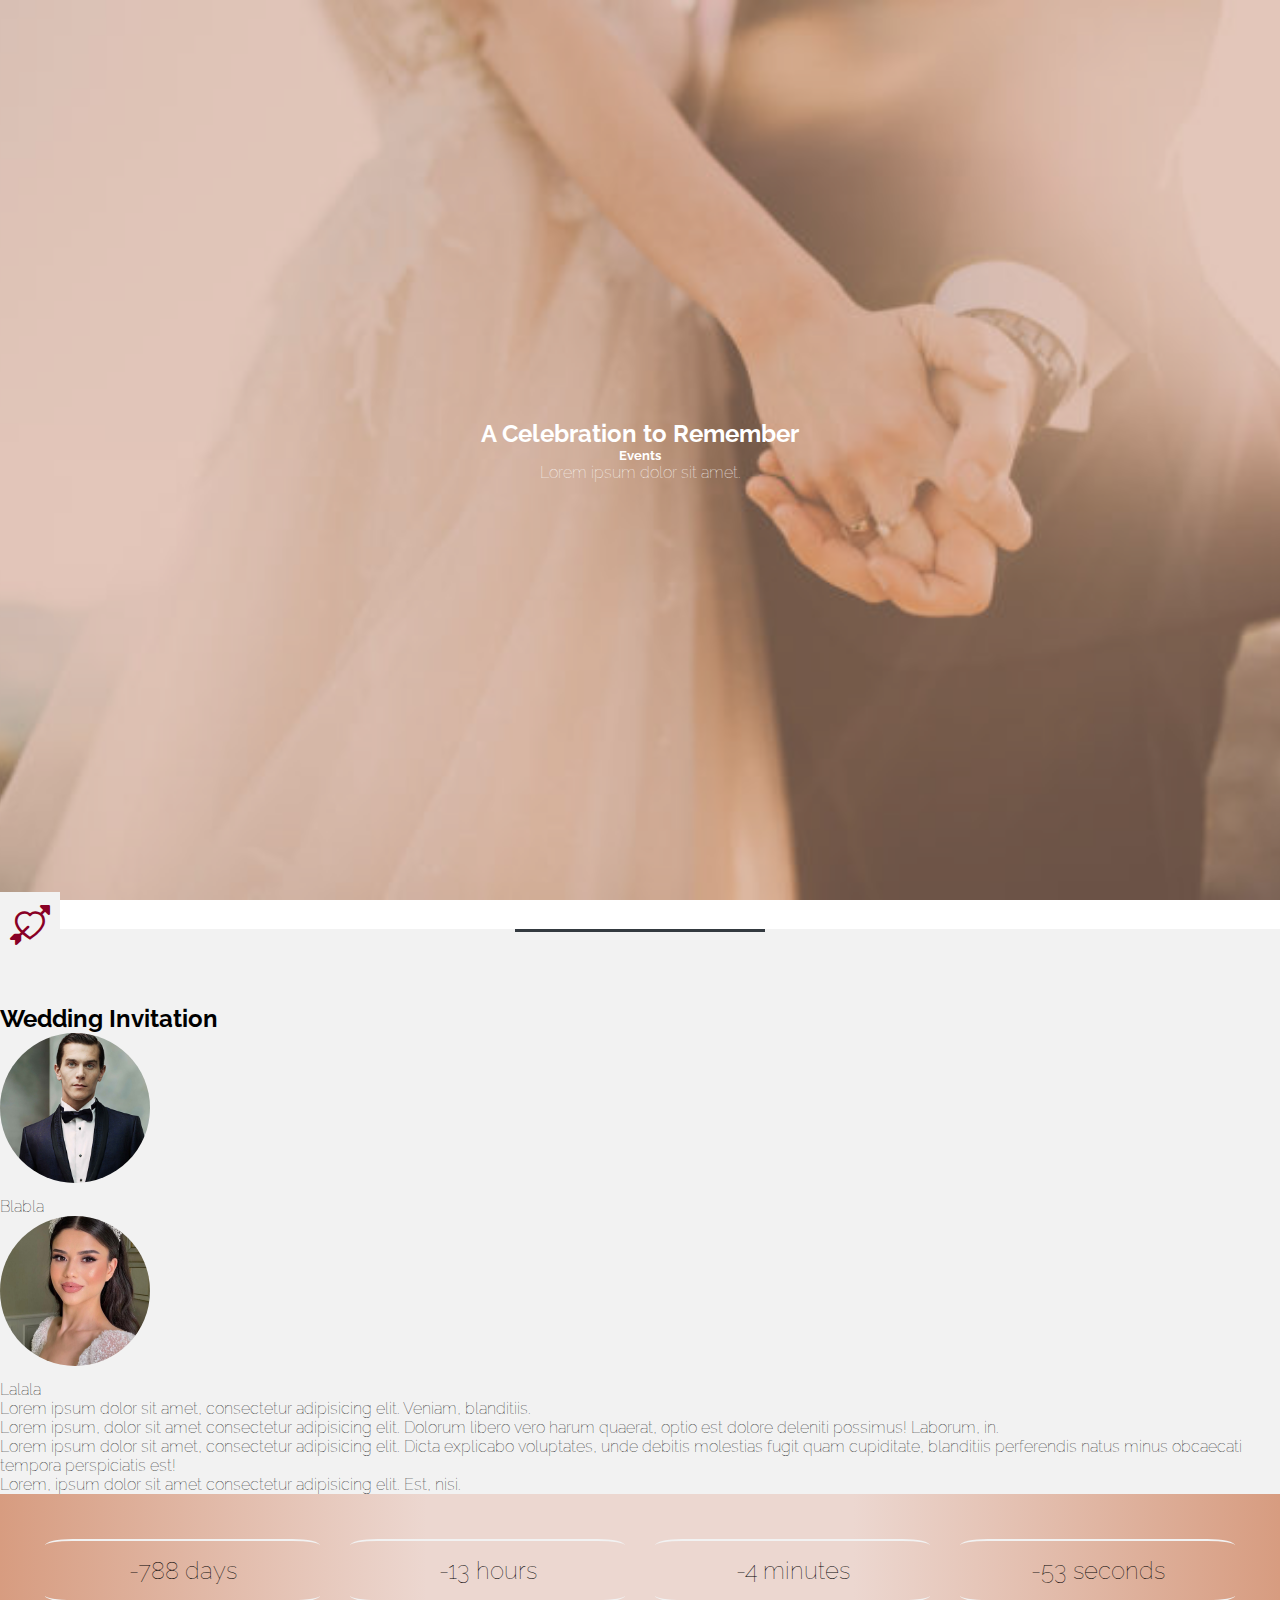
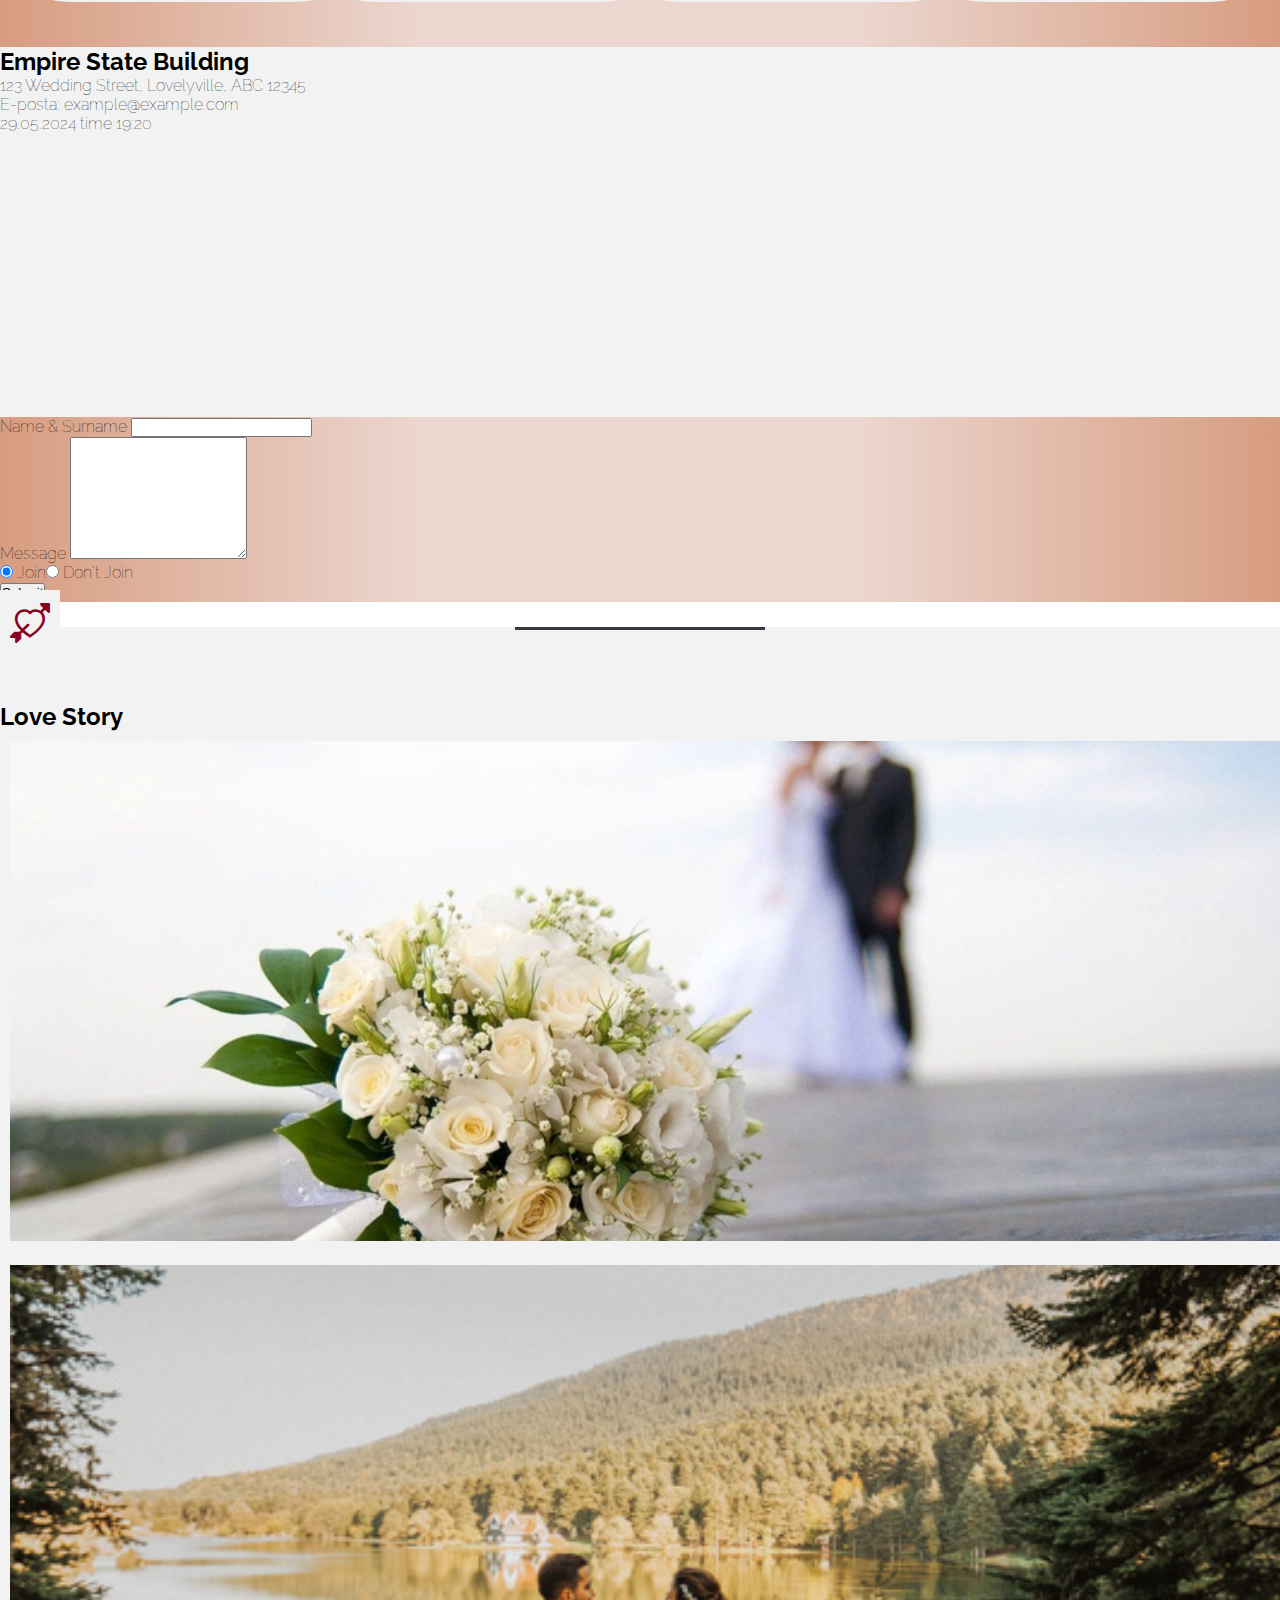
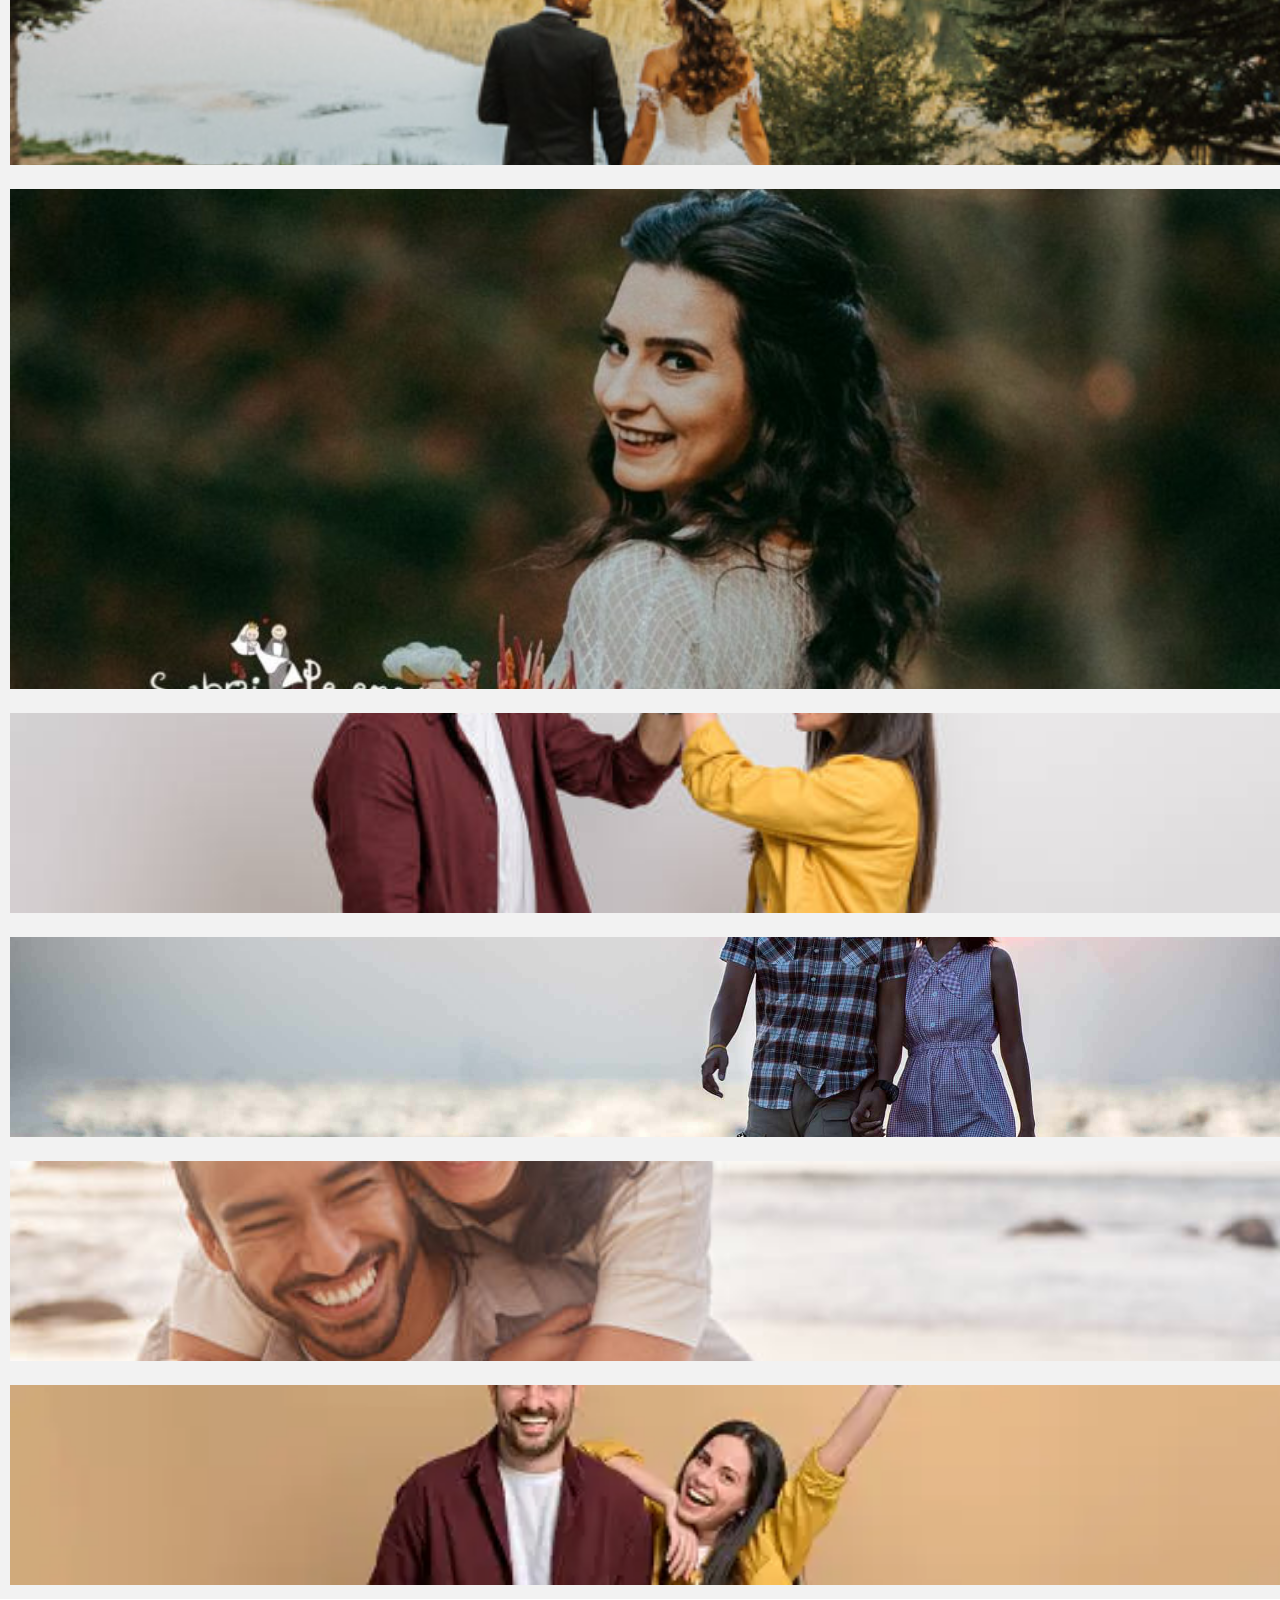
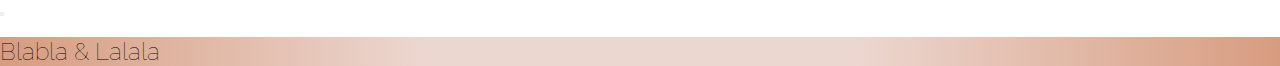
==== index.html @ fa5da20d "first commit" ====
<!DOCTYPE html>
<html lang="en">

<head>
    <meta charset="UTF-8">
    <meta name="viewport" content="width=device-width, initial-scale=1.0">
    <meta name="viewport" content="width=device-width, initial-scale=1, maximum-scale=1">
    <link rel="stylesheet" href="https://cdnjs.cloudflare.com/ajax/libs/animate.css/4.1.1/animate.min.css" />
    <link href="https://cdn.jsdelivr.net/npm/bootstrap@5.3.2/dist/css/bootstrap.min.css" rel="stylesheet"
        integrity="sha384-T3c6CoIi6uLrA9TneNEoa7RxnatzjcDSCmG1MXxSR1GAsXEV/Dwwykc2MPK8M2HN" crossorigin="anonymous">
    <link rel="stylesheet" href="css/style.css">
    <link rel="preconnect" href="https://fonts.googleapis.com">
    <link rel="preconnect" href="https://fonts.gstatic.com" crossorigin>
    <link rel="stylesheet" href="https://cdn.jsdelivr.net/npm/bootstrap-icons@1.11.3/font/bootstrap-icons.min.css">
    <link href="https://fonts.googleapis.com/css2?family=Raleway:ital,wght@0,100..900;1,100..900&display=swap"
        rel="stylesheet">
    <title>Wedding</title>
</head>

<body>
    <header class="header"></header>

    <!--First-photo start-->
    <div class="container-fluid">
        <div class="row">
            <div class="col-12 first-photo">
                <div class="firstPhoto">
                </div>
                <div class="title">
                    <h2 class="fs-1 animate__animated animate__pulse">A Celebration to Remember</h2>
                    <h5 class="fs-3">Events</h5>
                    <p class="fst-italic">Lorem ipsum dolor sit amet.</p>
                </div>
            </div>
        </div>
    </div>
    <!--First-photo end-->
    <!--Invitation text start-->
    <div class="container bg">
        <div class="invitation-title text-center p-5">
            <hr class="bracket"><i class="bi bi-arrow-through-heart heart"></i>
            <h2 class="animate__animated animate__pulse">Wedding Invitation</h2>
        </div>
        <div class="row">
            <div class="col-12 col-md-6 offset-md-3">
                <div class="p-5 text-center invitationText">
                    <div class="invitation-photos">
                        <div class="row justify-content-center">
                            <div class="col-6">
                                <div class="rounded-circle photo">
                                    <img src="img/damat.jpeg" class="img-fluid" alt="...">
                                </div>
                                <p class="fw-bold">Blabla</p>
                            </div>
                            <div class="col-6">
                                <div class="rounded-circle photo">
                                    <img src="img/gelin.jpeg" class="img-fluid" alt="...">
                                </div>
                                <p class="fw-bold">Lalala</p>
                            </div>
                        </div>
                    </div>
                    <div class="mt-5 invitation-text">
                        <p>Lorem ipsum dolor sit amet, consectetur adipisicing elit. Veniam, blanditiis.</p>
                        <p>Lorem ipsum, dolor sit amet consectetur adipisicing elit. Dolorum libero vero harum quaerat,
                            optio
                            est
                            dolore deleniti possimus! Laborum, in.</p>
                        <p>Lorem ipsum dolor sit amet, consectetur adipisicing elit. Dicta explicabo voluptates, unde
                            debitis
                            molestias fugit quam cupiditate, blanditiis perferendis natus minus obcaecati tempora
                            perspiciatis
                            est!
                        </p>
                        <p>Lorem, ipsum dolor sit amet consectetur adipisicing elit. Est, nisi.</p>
                    </div>
                </div>
            </div>
        </div>
    </div>

    <!--Invitation text end-->
    <!--Date text start-->
    <div class="container-fluid">
        <div class="row  dataText">
            <div class="col-6 box">
                <div class="content">
                    <p class="big" id="days"></p>
                </div>
            </div>
            <div class="col-6 box">
                <div class="content">
                    <p class="big" id="hours"></p>
                </div>
            </div>
            <div class="col-6 box">
                <div class="content">
                    <p class="big" id="minutes"></p>
                </div>
            </div>
            <div class="col-6 box">
                <div class="content">
                    <p class="big" id="seconds"></p>
                </div>
            </div>
        </div>
    </div>
    <!--Date text end-->

    <!--Adress start-->
    <div class="container bg p-5">
        <div class="row addres">
            <div class="col-6 adress">
                <div class="adress-name">
                    <h2>Empire State Building</h2>
                    <p>123 Wedding Street, Lovelyville, ABC 12345</p>
                    <p>E-posta: example@example.com</p>
                    <p>29.05.2024 time 19:20</p>
                </div>
            </div>
            <div class="col-6">
                <div class="adress-map">
                    <iframe
                        src="https://www.google.com/maps/embed?pb=!1m18!1m12!1m3!1d3022.415320467986!2d-73.98695128411432!3d40.75605497932937!2m3!1f0!2f0!3f0!3m2!1i1024!2i768!4f13.1!3m3!1m2!1s0x89c2588f046ee661%3A0xae84f4f3f91e995f!2sEmpire%20State%20Building!5e0!3m2!1sen!2sus!4v1625633895588!5m2!1sen!2sus"
                        width="100%" height="280" style="border:0;" allowfullscreen="" loading="lazy"></iframe>
                </div>
            </div>
        </div>
    </div>
    <!--Adress end-->
    <!--Form start-->
    <div class="container-fluid arka p-4">
        <div class="row">
            <div class="col-6 offset-3">
                <form>
                    <div class="mb-3">
                        <label for="Name-Surname" class="form-label">Name & Surname</label>
                        <input type="text" class="form-control" id="Name-Surname">
                    </div>
                    <div class="mb-3">
                        <label for="message" class="form-label">Message</label>
                        <textarea class="form-control" id="message" rows="8"></textarea>
                    </div>
                    <div class="join">
                        <div class="form-check">
                            <input class="form-check-input" type="radio" name="acceptance" id="accept" value="accept"
                                checked>
                            <label class="form-check-label" for="accept">
                                Join
                            </label>
                        </div>
                        <div class="form-check mx-5">
                            <input class="form-check-input" type="radio" name="acceptance" id="decline" value="decline">
                            <label class="form-check-label" for="decline">
                                Don't Join
                            </label>
                        </div>
                    </div>
                    <button type="submit" class="btn mt-3 btn-light">Submit</button>
                </form>
            </div>
        </div>
    </div>
    <!--Form end-->

    <!-- Gallery start -->
    <div class="container-lg bg">
        <div class="invitation-title text-center p-5">
            <hr class="bracket"><i class="bi bi-arrow-through-heart heart"></i>
            <h2 class="animate__animated animate__pulse">Love Story</h2>
        </div>
        <div class="row row-cols-1 row-cols-sm-2 row-cols-md-3">
            <div class="col">
                <div class="photo-box-first photo-box1 gallery-item ">

                </div>
            </div>
            <div class="col">
                <div class="photo-box-first photo-box2 ">

                </div>
            </div>
            <div class="col">
                <div class="photo-box-first photo-box3 ">

                </div>
            </div>
        </div>
        <div class="row row-cols-1 row-cols-sm-2 row-cols-md-4">
            <div class="col">
                <div class="photo-box-second photo-box4 gallery-item "></div>
            </div>
            <div class="col">
                <div class="photo-box-second photo-box5 gallery-item "></div>
            </div>
            <div class="col">
                <div class="photo-box-second photo-box6 gallery-item "></div>
            </div>
            <div class="col">
                <div class="photo-box-second photo-box7 "></div>
            </div>
        </div>
    </div>
    <!-- Gallery end -->

 <!-- Modal -->
<div class="modal fade" id="gallery-modal" tabindex="-1" aria-labelledby="exampleModalLabel" aria-hidden="true">
    <div class="modal-dialog modal-dialog-centered modal-lg custom-modal">
        <div class="modal-content">
            <div class="modal-header">
                <button type="button" class="btn-close" data-bs-dismiss="modal" aria-label="Close"></button>
            </div>
            <div class="modal-body">
                <img src="" class="modal-img" alt="">
            </div>
        </div>
    </div>
</div>

    <!-- Footer start -->
    <footer class="container-fluid arka mt-5">
        <div class="p-4 text-center text-black footer">
            <p class="big">Blabla & Lalala</p>
        </div>
    </footer>
    <!-- Footer end -->

    <script src="https://cdn.jsdelivr.net/npm/bootstrap@5.3.2/dist/js/bootstrap.bundle.min.js"
        integrity="sha384-C6RzsynM9kWDrMNeT87bh95OGNyZPhcTNXj1NW7RuBCsyN/o0jlpcV8Qyq46cDfL"
        crossorigin="anonymous"></script>
    <script src="js/main.js"></script>
</body>

</html>
---- css/style.css ----
*{
    padding: 0;
    margin: 0;
}
body {
    font-family: "Raleway", sans-serif;
    font-optical-sizing: auto;
    font-weight: 100;
    font-style: normal;
    overflow-x: hidden;
}
.header {
    position: fixed;
    /* Bölümü sabit konumlandır */
    top: -100px;
    z-index: 999;
    /* Diğer elementlerin üzerine çıkmasını sağlar */
    transition: top 0.3s;
    /* Geçiş efekti */
    width: 100%;
    height: 40px;
    background-color: white;
}

.header.active {
    top: 0;
}
.bracket {
    border: none;
    border-top: 3px solid #343a40;
    max-width: 250px;
    margin: 25px auto;
}

.heart {
    color: #890025;
    position: relative;
    top: -55px;
    font-size: 40px;
    border: 10px solid #f2f2f2;
    background-color: #f2f2f2;
}
/* firstPhoto */
.container-lg, .container-fluid {
    padding-right: 0;
    padding-left: 0;
    margin-right: auto;
    margin-left: auto;
}


.firstPhoto{
    background-image: url(../img/dugun12.jpeg);
    width: 100%;
    height: 100vh;
    display: inline-block;
    background-size: cover;
    background-position: center;
    cursor: pointer;
    transition: transform 0.3s ease;
    overflow: hidden;
    object-fit: cover;
}

.firstPhoto::after {
    content: '';
    position: absolute;
    top: 0;
    left: 0;
    width: 100%;
    height: 100%;
    background-color: rgba(212, 162, 139, 0.5);
}

.title {
    position: absolute;
    top: 50%;
    left: 50%;
    transform: translate(-50%, -50%);
    text-align: center;
    color: white;
}

/* invitationText */

.bg {
    background-color: #f2f2f2;
}
.photo {
    width: 150px;
    height: 150px;
    overflow: hidden;
    margin-bottom: 10px;
    display: inline-block;
}

.photo img {
    width: 100%;
    height: 100%;
    object-fit: cover;
    border-radius: 50%;
}
@media screen and (max-width: 576px) {
    .invitation-photos .row {
        flex-direction: column;
        align-items: center;
    }

    .invitation-photos .col-6 {
        width: 100%;
        max-width: 150px;
        margin-bottom: 20px;
    }

    .invitation-text {
        font-size: 0.9em;
    }
}
@media screen and (max-width: 768px) {
    .invitation-photos .row {
        flex-direction: column;
        align-items: center;
    }

    .invitation-photos .col-6 {
        width: 100%;
        max-width: 150px;
        margin-bottom: 20px;
    }

    .invitation-text {
        font-size: 0.9em;
    }
}

/* dataText */
.dataText{
    display: flex;
    background: linear-gradient(to right, #D79C80, #ECD7D0, #ECD7D0, #D79C80);
    padding: 30px;
}
.box{
    border-top: 2px solid #f2f2f2;
    border-bottom: 2px solid #f2f2f2;
    margin: 15px; 
    padding: 15px;
    flex: 1;
    justify-content: center; 
    align-items: center;
    border-radius: 10%;
}
.content {
    text-align: center; 
}
.big {
    font-size: 24px; 
}
@media screen and (max-width: 576px) {
    .dataText .row {
        flex-wrap: wrap;
    }
    .box {
        flex-basis: 100%;
        margin: 15px 0;
    }
    .box:nth-child(odd) {
        flex-basis: calc(50% - 30px);
    }
}


/* adress */
.address{
    display: flex;
    justify-content: center; 
    align-items: center;
}
@media screen and (max-width: 576px) {
    .address {
        flex-direction: column;
        align-items: center;
        
    }

    .address-info,
    .address-map {
        width: 100%;
    }

    .address-info {
        margin-bottom: 20px;
    }
}

/* Form */
.arka{
    background: linear-gradient(to right, #D79C80, #ECD7D0, #ECD7D0, #D79C80);
}

.join{
    display: flex;
}
@media screen and (max-width: 576px) {
    .col-6 {
        width: 100%;
        margin-left: auto;
        margin-right: auto;
    }
    .form-control {
        width: 100%;
    }
}


/* gallery */
.photo-box-first{
    width: 100%;
    height: 500px;
    margin: 10px;
    display: inline-block;
    background-size: cover;
    background-position: center;
    cursor: pointer;
    transition: transform 0.3s ease;
    overflow: hidden;
}
.photo-box-second{
    width: 100%;
    height: 200px;
    margin: 10px;
    display: inline-block;
    background-size: cover;
    background-position: center;
    cursor: pointer;
    transition: transform 0.3s ease;
    overflow: hidden;
}
.photo-box1{
    background-image: url("../img/dugun1.webp");
}
.photo-box2{
    background-image: url("../img/dugun2.jpeg");
}
.photo-box3{
    background-image: url("../img/dugun3.jpeg");
}
.photo-box4{
    background-image: url("../img/dugun6.jpeg");
}
.photo-box5{
    background-image: url("../img/dugun4.jpeg");
}
.photo-box6{
    background-image: url("../img/dugun5.jpeg");
}
.photo-box7{
    background-image: url("../img/dugun7.webp");
}

.photo-box-first:hover, .photo-box-second:hover{
    transform: scale(1.02);
}
@media screen and (max-width: 576px) {
    .row-cols-1.row-cols-sm-2.row-cols-md-3.row-cols-md-4 {
        flex-direction: column;
    }
}

.custom-modal {
    max-width: 50%; /* Modalın maksimum genişliği */
    max-height: 50%; /* Modalın maksimum yüksekliği */
}

.modal-img {
    max-width: 100%; /* Resmin maksimum genişliği */
    max-height: 100%; /* Resmin maksimum yüksekliği */
}
.buttons {
    position: absolute;
    top: 50%;
    left: 0;
    right: 0;
    transform: translateY(-50%);
}

.btn-prev {
    position: absolute;
    left: 10px; /* Modalın soluna hizala */
}

.btn-next {
    position: absolute;
    right: 10px; /* Modalın sağına hizala */
}

@media (max-width: 576px) {
    .modal-dialog {
      max-width: 100%;
      margin: auto;
    }
  }
/* footer */
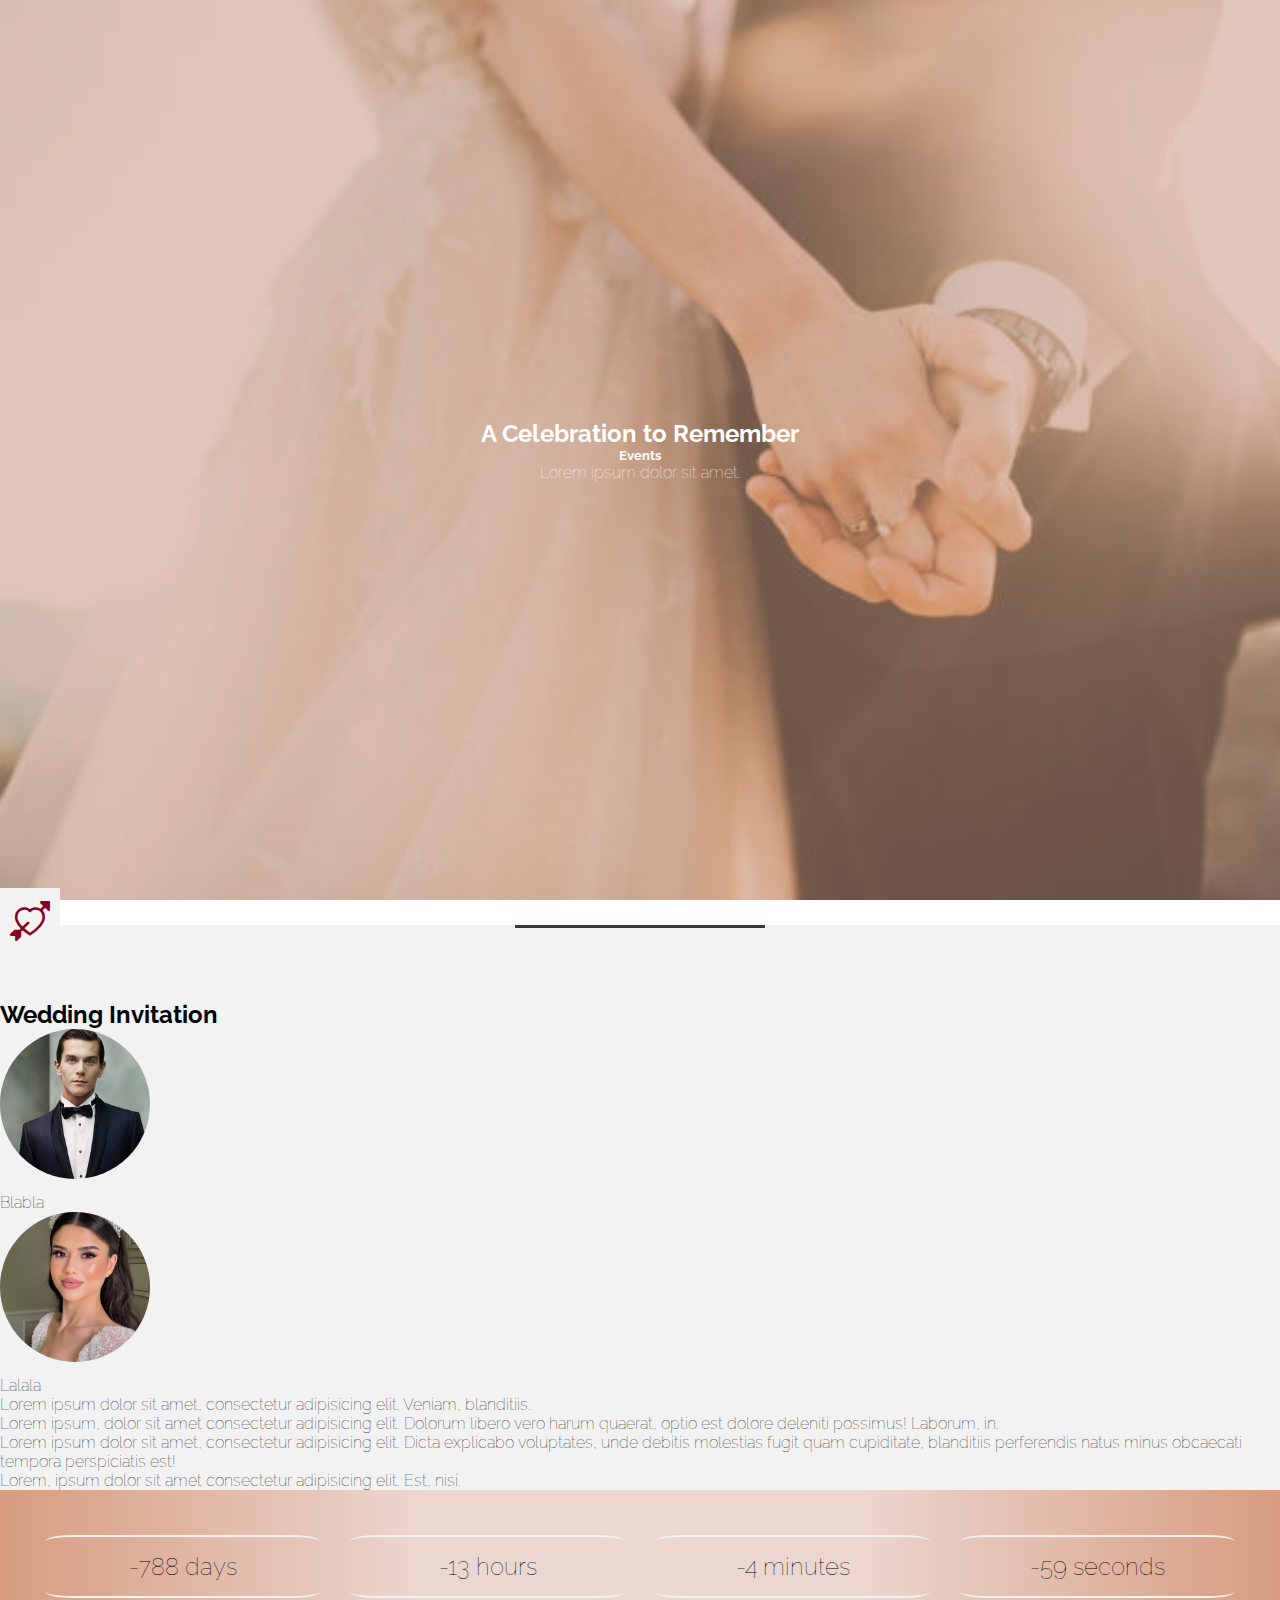
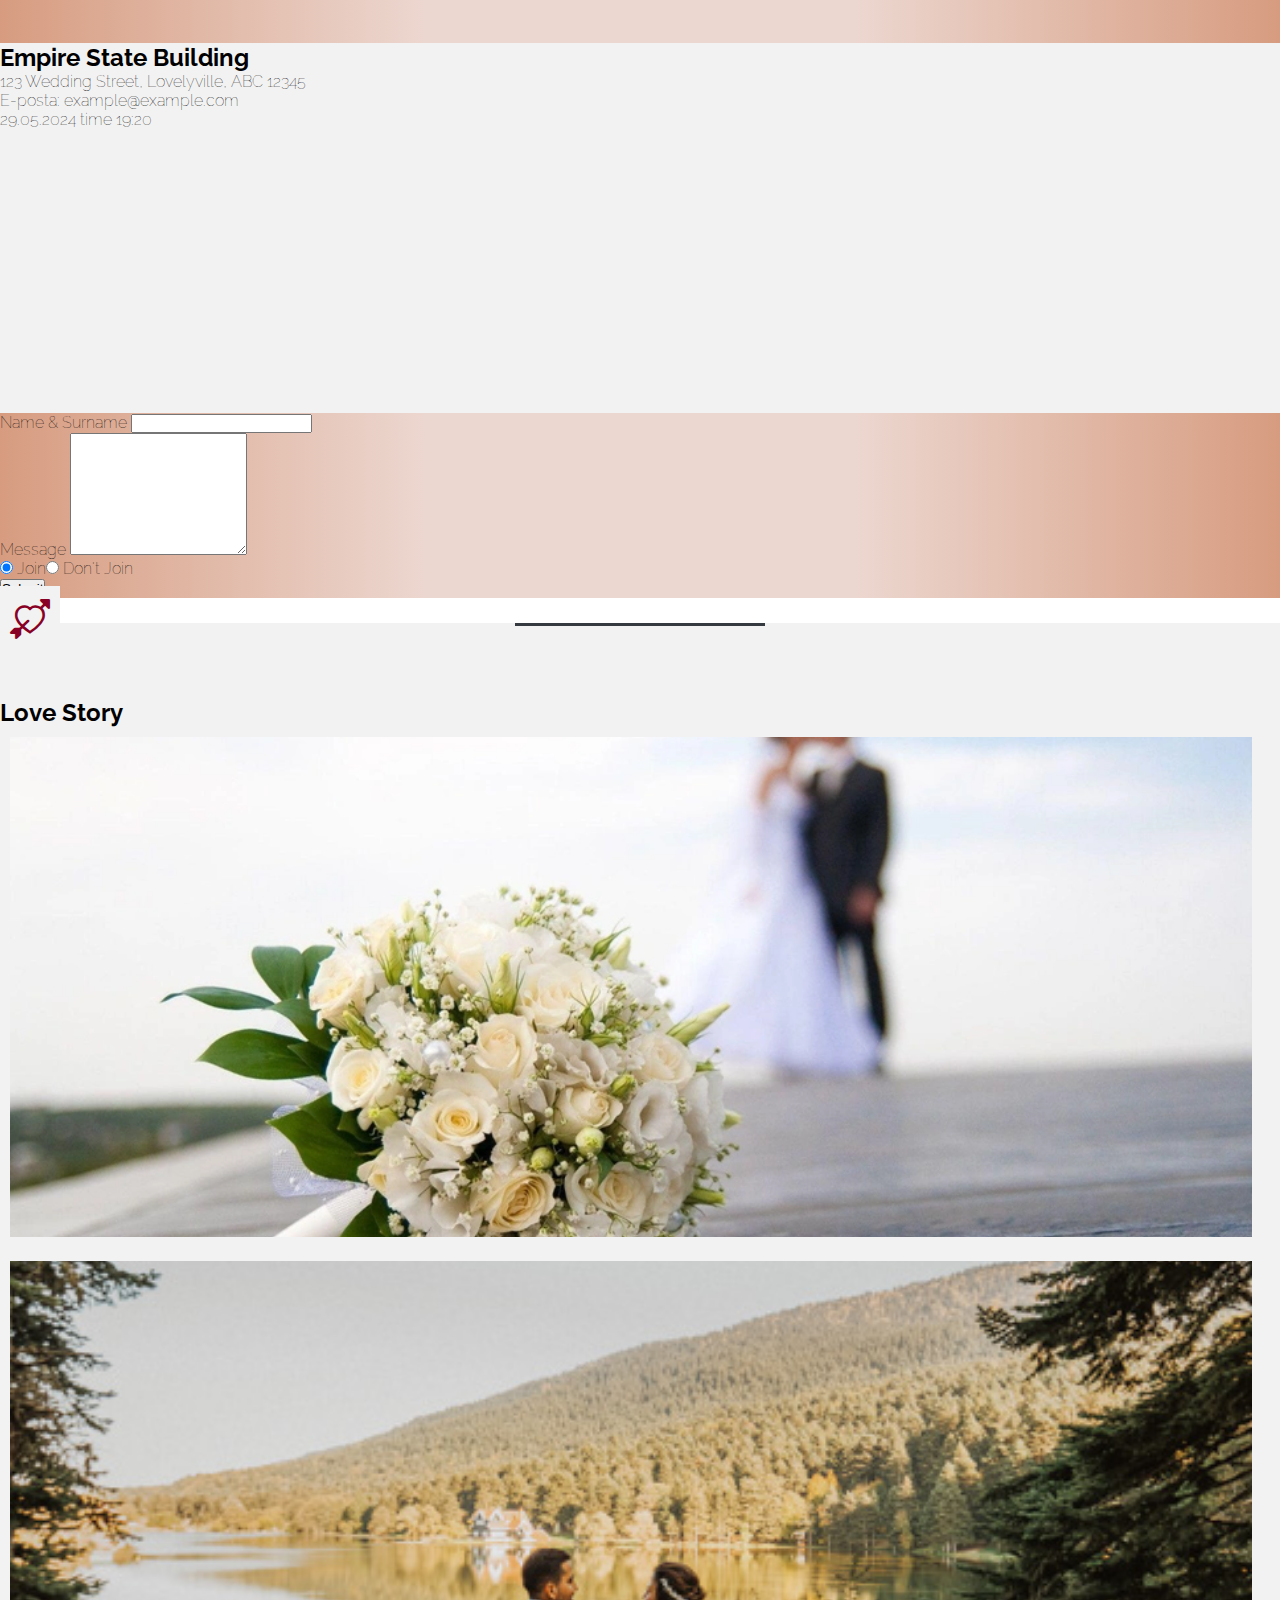
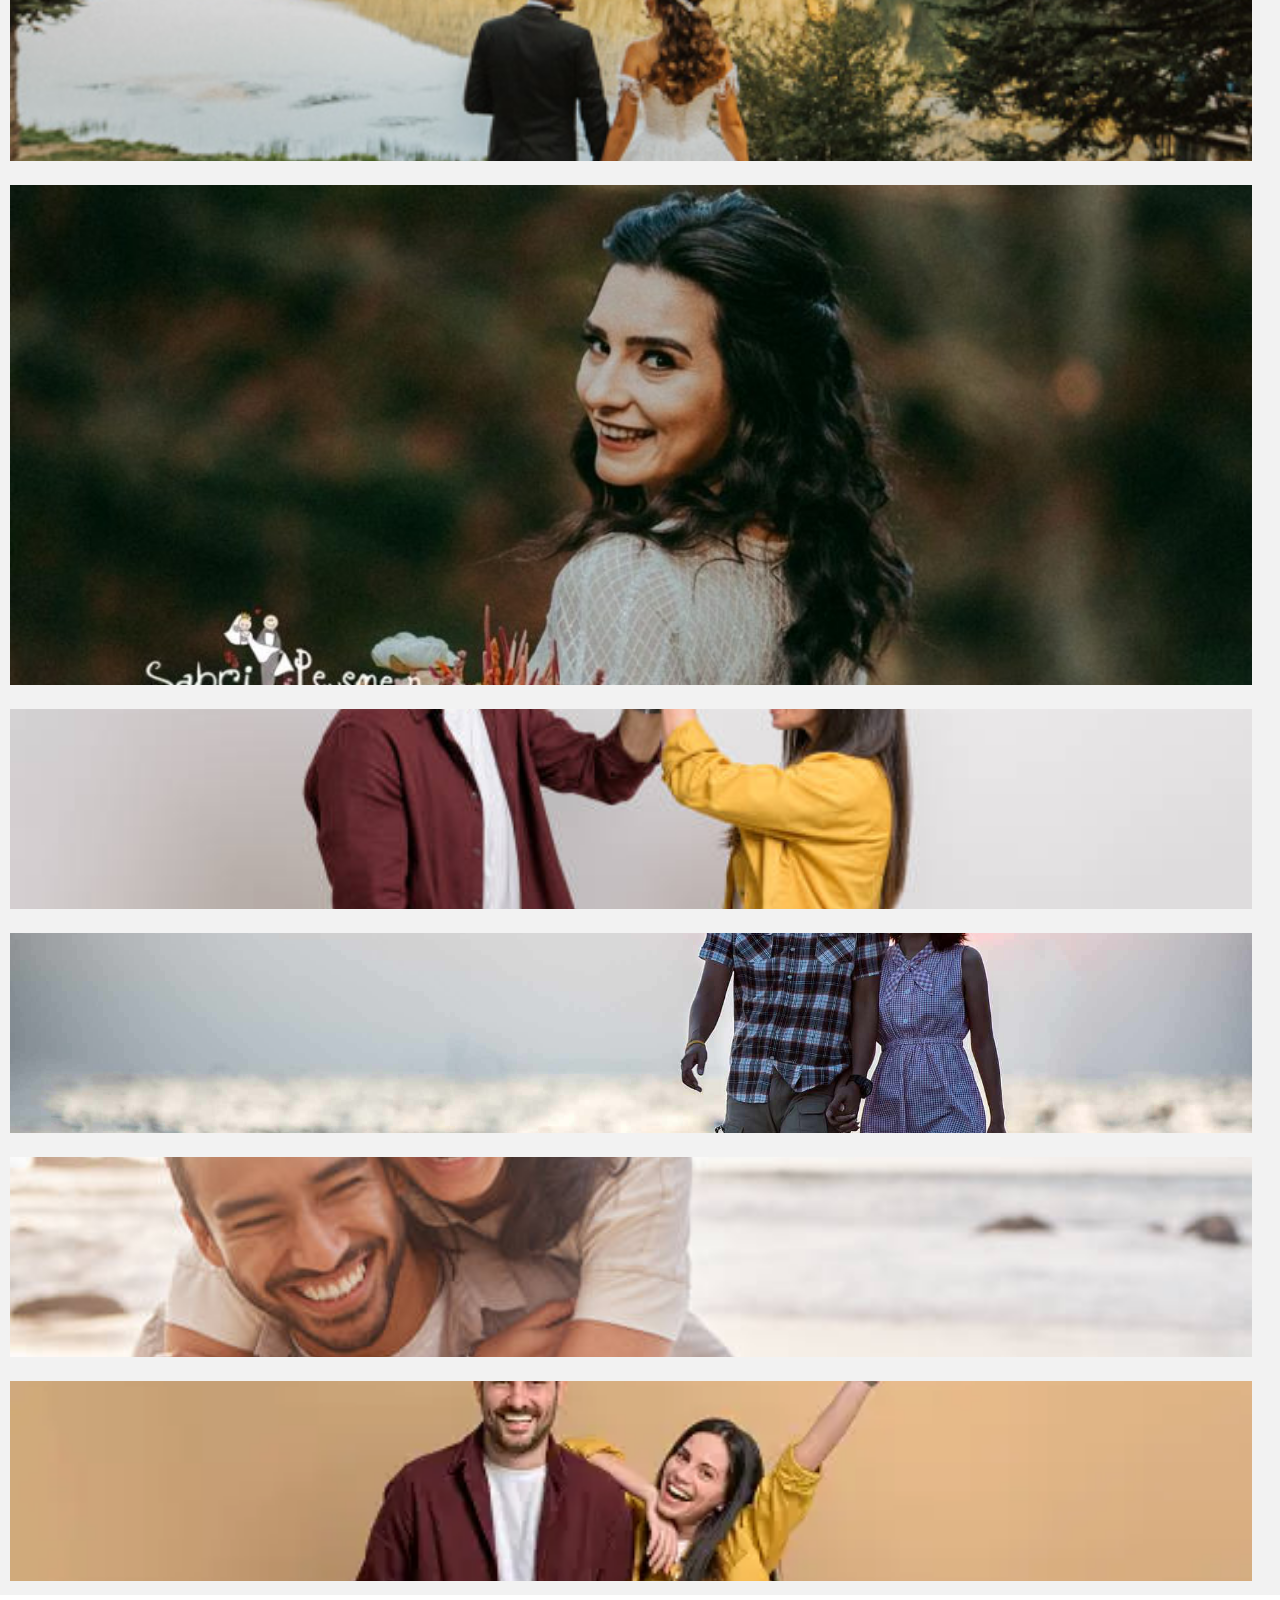
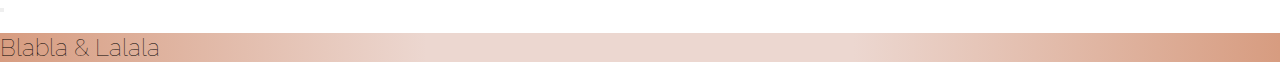
==== commit bd373582: "second" ====
--- a/index.html
+++ b/index.html
@@ -21,7 +21,7 @@
     <header class="header"></header>
 
     <!--First-photo start-->
-    <div class="container-fluid">
+    <div class="container-fluid bg">
         <div class="row">
             <div class="col-12 first-photo">
                 <div class="firstPhoto">
@@ -82,23 +82,23 @@
     <!--Invitation text end-->
     <!--Date text start-->
     <div class="container-fluid">
-        <div class="row  dataText">
-            <div class="col-6 box">
+        <div class="row  dataText arka">
+            <div class="col box">
                 <div class="content">
                     <p class="big" id="days"></p>
                 </div>
             </div>
-            <div class="col-6 box">
+            <div class="col box">
                 <div class="content">
                     <p class="big" id="hours"></p>
                 </div>
             </div>
-            <div class="col-6 box">
+            <div class="col box">
                 <div class="content">
                     <p class="big" id="minutes"></p>
                 </div>
             </div>
-            <div class="col-6 box">
+            <div class="col box">
                 <div class="content">
                     <p class="big" id="seconds"></p>
                 </div>
--- a/css/style.css
+++ b/css/style.css
@@ -7,7 +7,7 @@
     font-optical-sizing: auto;
     font-weight: 100;
     font-style: normal;
-    overflow-x: hidden;
+   
 }
 .header {
     position: fixed;
@@ -41,25 +41,13 @@
     background-color: #f2f2f2;
 }
 /* firstPhoto */
-.container-lg, .container-fluid {
-    padding-right: 0;
-    padding-left: 0;
-    margin-right: auto;
-    margin-left: auto;
-}
-
-
 .firstPhoto{
     background-image: url(../img/dugun12.jpeg);
     width: 100%;
     height: 100vh;
-    display: inline-block;
-    background-size: cover;
-    background-position: center;
-    cursor: pointer;
-    transition: transform 0.3s ease;
-    overflow: hidden;
-    object-fit: cover;
+    background-size: cover;
+    background-position: center;
+   
 }
 
 .firstPhoto::after {
@@ -68,8 +56,10 @@
     top: 0;
     left: 0;
     width: 100%;
-    height: 100%;
+    height: 100vh;
     background-color: rgba(212, 162, 139, 0.5);
+    background-size: cover;
+    background-position: center;
 }
 
 .title {
@@ -80,7 +70,6 @@
     text-align: center;
     color: white;
 }
-
 /* invitationText */
 
 .bg {
@@ -136,7 +125,6 @@
 /* dataText */
 .dataText{
     display: flex;
-    background: linear-gradient(to right, #D79C80, #ECD7D0, #ECD7D0, #D79C80);
     padding: 30px;
 }
 .box{
@@ -214,7 +202,7 @@
 
 /* gallery */
 .photo-box-first{
-    width: 100%;
+    width: 97%;
     height: 500px;
     margin: 10px;
     display: inline-block;
@@ -225,7 +213,7 @@
     overflow: hidden;
 }
 .photo-box-second{
-    width: 100%;
+    width: 97%;
     height: 200px;
     margin: 10px;
     display: inline-block;
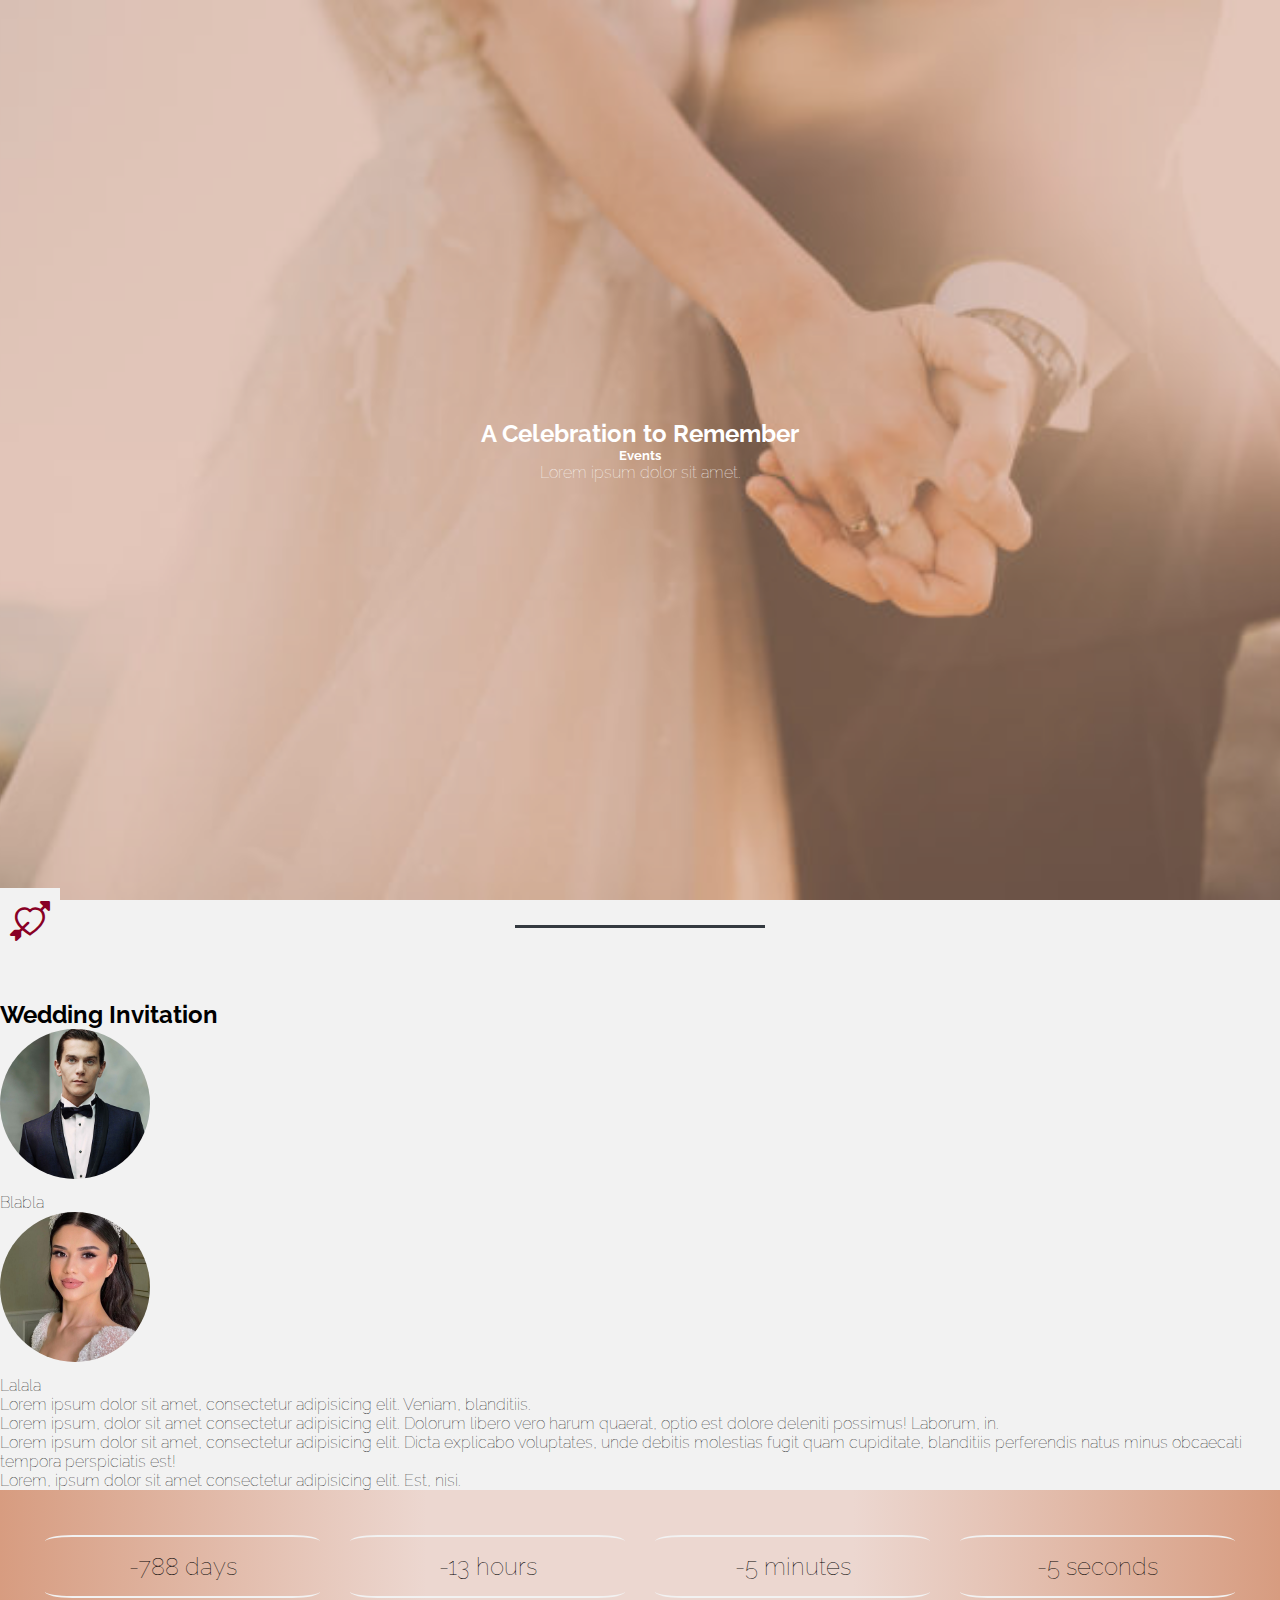
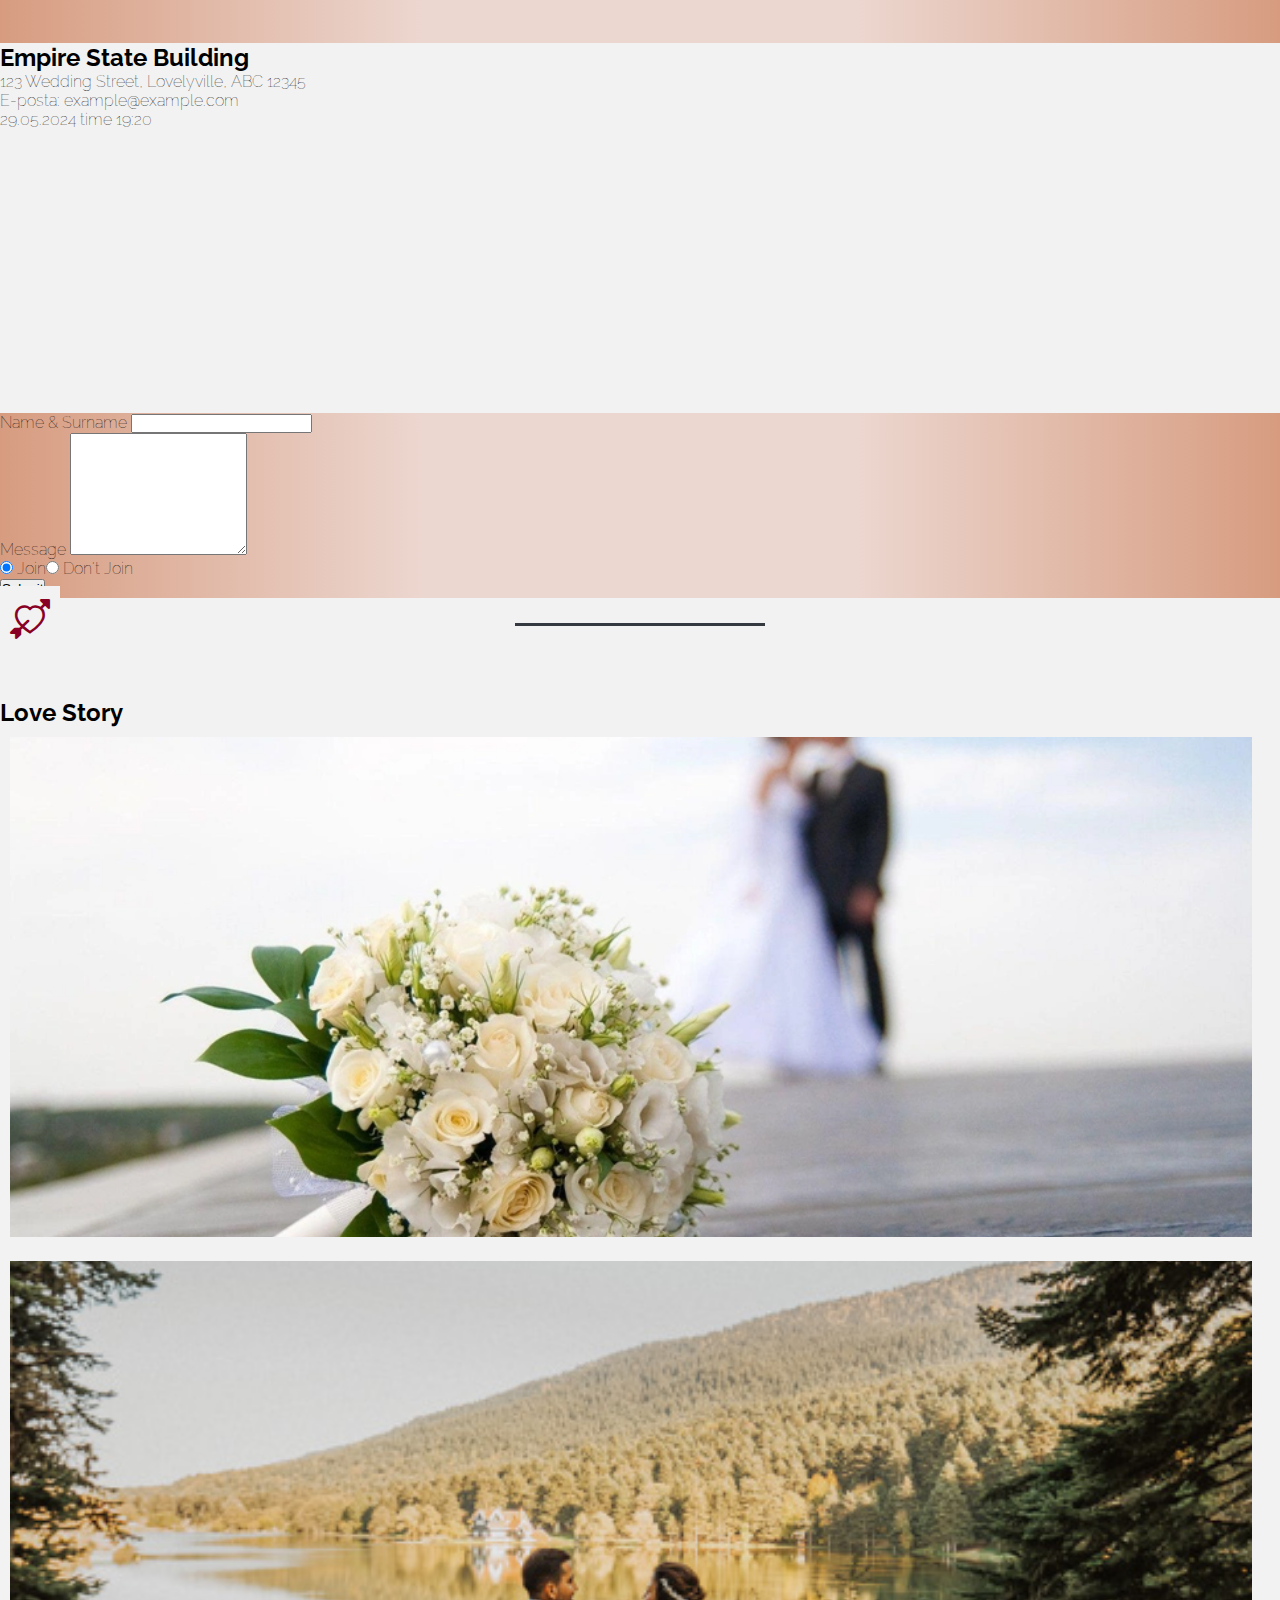
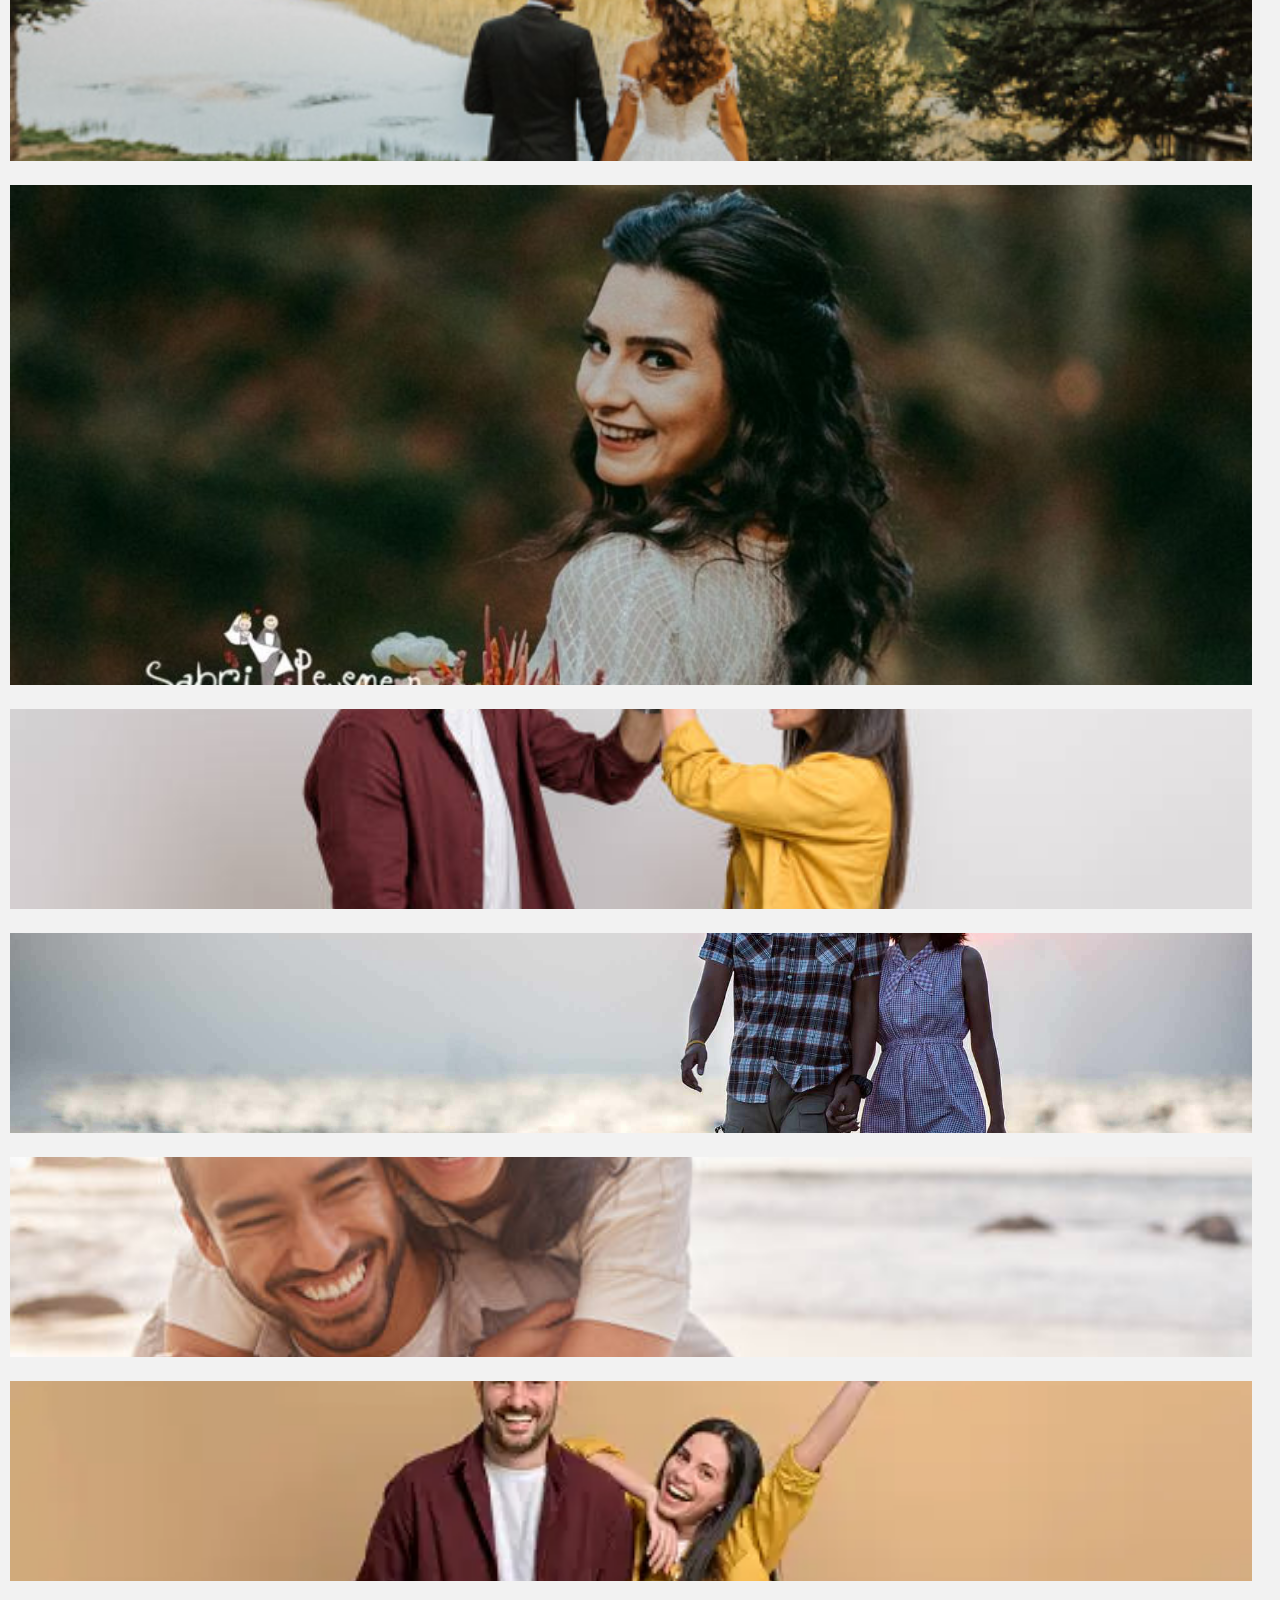
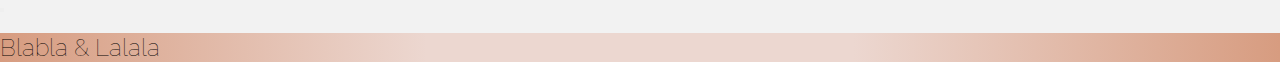
==== commit 01d53b61: "responsive" ====
--- a/index.html
+++ b/index.html
@@ -23,7 +23,7 @@
     <!--First-photo start-->
     <div class="container-fluid bg">
         <div class="row">
-            <div class="col-12 first-photo">
+            <div class="col-12 first-photo p-0">
                 <div class="firstPhoto">
                 </div>
                 <div class="title">
@@ -41,18 +41,18 @@
             <hr class="bracket"><i class="bi bi-arrow-through-heart heart"></i>
             <h2 class="animate__animated animate__pulse">Wedding Invitation</h2>
         </div>
-        <div class="row">
-            <div class="col-12 col-md-6 offset-md-3">
+        <div class="row d-flex justify-content-center">
+            <div class="col-12 col-md-6 d-flex align-item-center ">
                 <div class="p-5 text-center invitationText">
                     <div class="invitation-photos">
                         <div class="row justify-content-center">
-                            <div class="col-6">
+                            <div class="col">
                                 <div class="rounded-circle photo">
                                     <img src="img/damat.jpeg" class="img-fluid" alt="...">
                                 </div>
                                 <p class="fw-bold">Blabla</p>
                             </div>
-                            <div class="col-6">
+                            <div class="col">
                                 <div class="rounded-circle photo">
                                     <img src="img/gelin.jpeg" class="img-fluid" alt="...">
                                 </div>
@@ -90,7 +90,7 @@
             </div>
             <div class="col box">
                 <div class="content">
-                    <p class="big" id="hours"></p>
+                    <p class="big " id="hours"></p>
                 </div>
             </div>
             <div class="col box">
--- a/css/style.css
+++ b/css/style.css
@@ -7,7 +7,7 @@
     font-optical-sizing: auto;
     font-weight: 100;
     font-style: normal;
-   
+    background-color: #f2f2f2;
 }
 .header {
     position: fixed;
@@ -41,26 +41,26 @@
     background-color: #f2f2f2;
 }
 /* firstPhoto */
-.firstPhoto{
+.firstPhoto {
+    position: relative; /* .firstPhoto içinde mutlak konumlandırma için */
+    width: 100%;
+    height: 100vh;
     background-image: url(../img/dugun12.jpeg);
-    width: 100%;
-    height: 100vh;
     background-size: cover;
     background-position: center;
-   
+    
 }
 
 .firstPhoto::after {
-    content: '';
+    content: ''; /* Pseudo-element kullanarak perde efekti ekliyoruz */
     position: absolute;
     top: 0;
     left: 0;
     width: 100%;
-    height: 100vh;
+    height: 100%;
     background-color: rgba(212, 162, 139, 0.5);
-    background-size: cover;
-    background-position: center;
-}
+}
+
 
 .title {
     position: absolute;
@@ -139,6 +139,9 @@
 }
 .content {
     text-align: center; 
+}
+.box .content p{
+margin-bottom: 0;
 }
 .big {
     font-size: 24px; 
